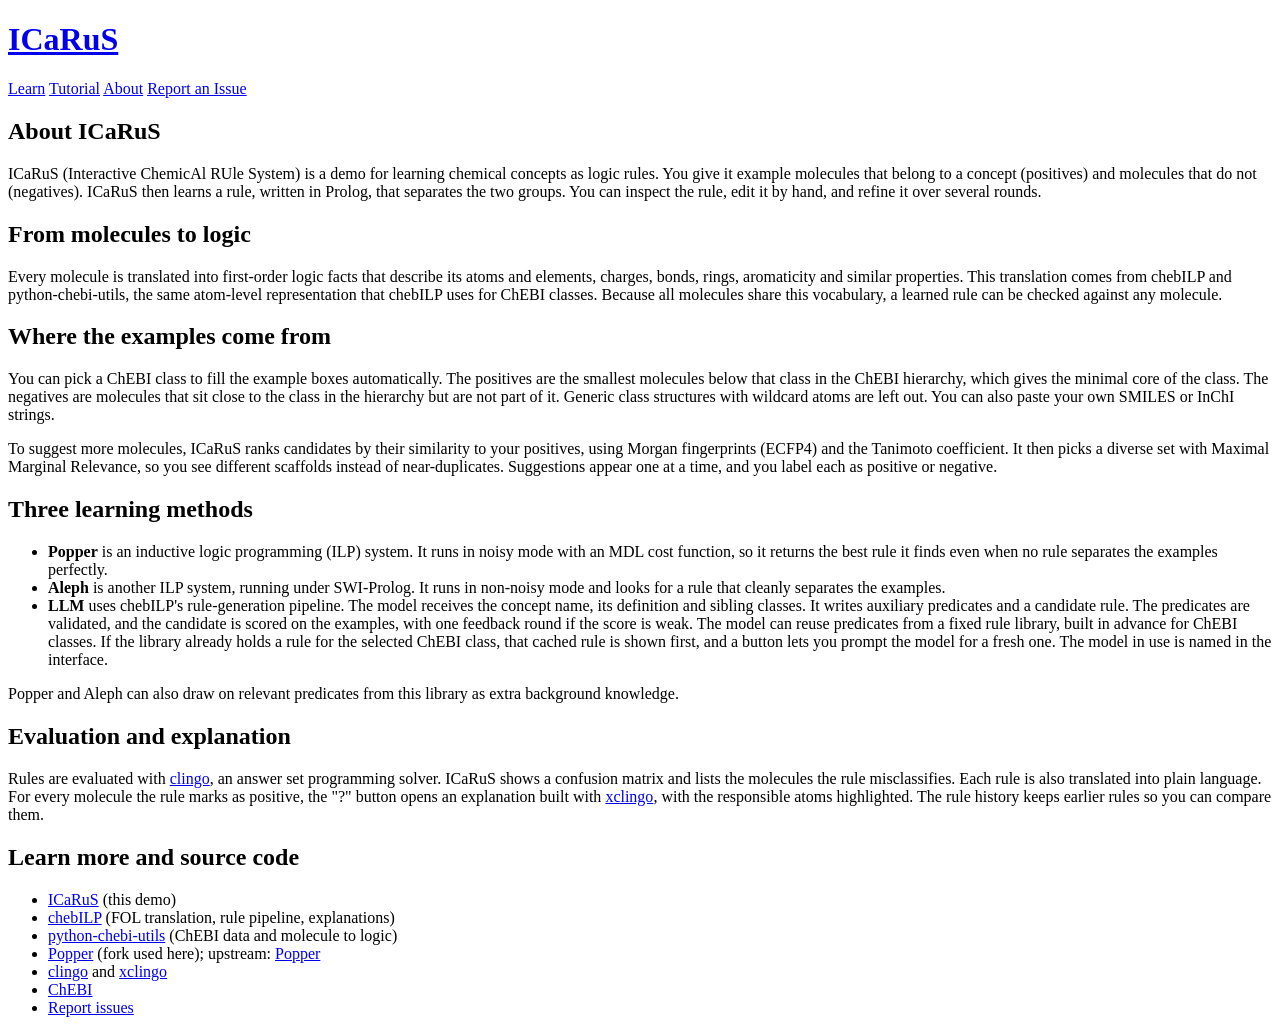
==== web/about.html @ bfb6d41b "Rule library read-only, LLM guard, tutorial and about pages - Treat data/rule_library as read-only: " ====
<!doctype html>
<html lang="en">
<head>
  <meta charset="utf-8">
  <meta name="viewport" content="width=device-width, initial-scale=1">
  <title>About — ICaRuS</title>
  <link rel="stylesheet" href="/static/style.css">
</head>
<body>
  <header class="navbar">
    <div class="navbar-left">
      <h1 class="logo"><a href="/" title="Interactive ChemicAl RUle System">ICaRuS</a></h1>
      <nav class="nav-links">
        <a href="/">Learn</a>
        <a href="/tutorial">Tutorial</a>
        <a href="/about">About</a>
        <a href="https://github.com/sfluegel05/icarus/issues/new" target="_blank" rel="noopener">Report an Issue</a>
      </nav>
    </div>
  </header>

  <main>
    <section class="card doc-prose">
      <h2>About ICaRuS</h2>
      <p>
        ICaRuS (Interactive ChemicAl RUle System) is a demo for learning chemical
        concepts as logic rules. You give it example molecules that belong to a
        concept (positives) and molecules that do not (negatives). ICaRuS then
        learns a rule, written in Prolog, that separates the two groups. You can
        inspect the rule, edit it by hand, and refine it over several rounds.
      </p>
    </section>

    <section class="card doc-prose">
      <h2>From molecules to logic</h2>
      <p>
        Every molecule is translated into first-order logic facts that describe
        its atoms and elements, charges, bonds, rings, aromaticity and similar
        properties. This translation comes from chebILP and python-chebi-utils,
        the same atom-level representation that chebILP uses for ChEBI classes.
        Because all molecules share this vocabulary, a learned rule can be
        checked against any molecule.
      </p>
    </section>

    <section class="card doc-prose">
      <h2>Where the examples come from</h2>
      <p>
        You can pick a ChEBI class to fill the example boxes automatically. The
        positives are the smallest molecules below that class in the ChEBI
        hierarchy, which gives the minimal core of the class. The negatives are
        molecules that sit close to the class in the hierarchy but are not part
        of it. Generic class structures with wildcard atoms are left out. You can
        also paste your own SMILES or InChI strings.
      </p>
      <p>
        To suggest more molecules, ICaRuS ranks candidates by their similarity to
        your positives, using Morgan fingerprints (ECFP4) and the Tanimoto
        coefficient. It then picks a diverse set with Maximal Marginal Relevance,
        so you see different scaffolds instead of near-duplicates. Suggestions
        appear one at a time, and you label each as positive or negative.
      </p>
    </section>

    <section class="card doc-prose">
      <h2>Three learning methods</h2>
      <ul>
        <li>
          <strong>Popper</strong> is an inductive logic programming (ILP) system.
          It runs in noisy mode with an MDL cost function, so it returns the best
          rule it finds even when no rule separates the examples perfectly.
        </li>
        <li>
          <strong>Aleph</strong> is another ILP system, running under SWI-Prolog.
          It runs in non-noisy mode and looks for a rule that cleanly separates
          the examples.
        </li>
        <li>
          <strong>LLM</strong> uses chebILP's rule-generation pipeline. The model
          receives the concept name, its definition and sibling classes. It writes
          auxiliary predicates and a candidate rule. The predicates are validated,
          and the candidate is scored on the examples, with one feedback round if
          the score is weak. The model can reuse predicates from a fixed rule
          library, built in advance for ChEBI classes. If the library already holds
          a rule for the selected ChEBI class, that cached rule is shown first, and
          a button lets you prompt the model for a fresh one. The model in use is
          named in the interface.
        </li>
      </ul>
      <p>
        Popper and Aleph can also draw on relevant predicates from this library
        as extra background knowledge.
      </p>
    </section>

    <section class="card doc-prose">
      <h2>Evaluation and explanation</h2>
      <p>
        Rules are evaluated with <a href="https://potassco.org/clingo/" target="_blank" rel="noopener">clingo</a>,
        an answer set programming solver. ICaRuS shows a confusion matrix and
        lists the molecules the rule misclassifies. Each rule is also translated
        into plain language. For every molecule the rule marks as positive, the
        "?" button opens an explanation built with
        <a href="https://github.com/bramucas/xclingo2" target="_blank" rel="noopener">xclingo</a>,
        with the responsible atoms highlighted. The rule history keeps earlier
        rules so you can compare them.
      </p>
    </section>

    <section class="card doc-prose">
      <h2>Learn more and source code</h2>
      <ul>
        <li><a href="https://github.com/sfluegel05/icarus" target="_blank" rel="noopener">ICaRuS</a> (this demo)</li>
        <li><a href="https://github.com/ChEB-AI/chebILP" target="_blank" rel="noopener">chebILP</a> (FOL translation, rule pipeline, explanations)</li>
        <li><a href="https://github.com/ChEB-AI/python-chebi-utils" target="_blank" rel="noopener">python-chebi-utils</a> (ChEBI data and molecule to logic)</li>
        <li><a href="https://github.com/sfluegel05/Popper" target="_blank" rel="noopener">Popper</a> (fork used here); upstream: <a href="https://github.com/logic-and-learning-lab/Popper" target="_blank" rel="noopener">Popper</a></li>
        <li><a href="https://potassco.org/clingo/" target="_blank" rel="noopener">clingo</a> and <a href="https://github.com/bramucas/xclingo2" target="_blank" rel="noopener">xclingo</a></li>
        <li><a href="https://www.ebi.ac.uk/chebi/" target="_blank" rel="noopener">ChEBI</a></li>
        <li><a href="https://github.com/sfluegel05/icarus/issues" target="_blank" rel="noopener">Report issues</a></li>
      </ul>
    </section>
  </main>
</body>
</html>
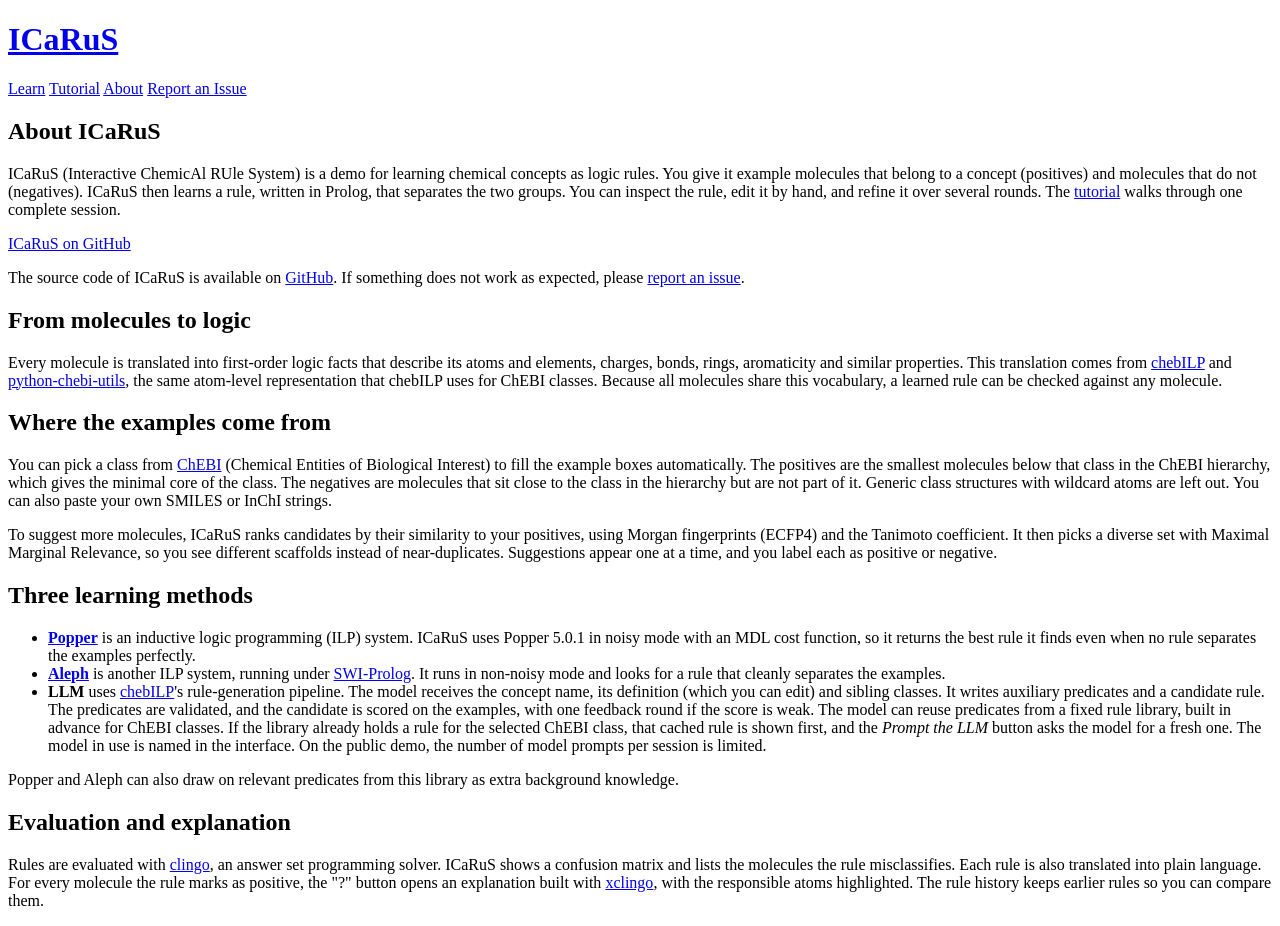
==== commit 332354de: "Revise about and tutorial pages Add links to ChEBI, Popper, Aleph, chebILP and the GitHub repository" ====
--- a/web/about.html
+++ b/web/about.html
@@ -4,22 +4,22 @@
   <meta charset="utf-8">
   <meta name="viewport" content="width=device-width, initial-scale=1">
   <title>About — ICaRuS</title>
-  <link rel="stylesheet" href="/static/style.css">
+  <link rel="stylesheet" href="static/style.css">
 </head>
 <body>
   <header class="navbar">
     <div class="navbar-left">
-      <h1 class="logo"><a href="/" title="Interactive ChemicAl RUle System">ICaRuS</a></h1>
+      <h1 class="logo"><a href="./" title="Interactive ChemicAl RUle System">ICaRuS</a></h1>
       <nav class="nav-links">
-        <a href="/">Learn</a>
-        <a href="/tutorial">Tutorial</a>
-        <a href="/about">About</a>
+        <a href="./">Learn</a>
+        <a href="tutorial">Tutorial</a>
+        <a href="about">About</a>
         <a href="https://github.com/sfluegel05/icarus/issues/new" target="_blank" rel="noopener">Report an Issue</a>
       </nav>
     </div>
   </header>
 
-  <main>
+  <main class="doc-main">
     <section class="card doc-prose">
       <h2>About ICaRuS</h2>
       <p>
@@ -27,7 +27,18 @@
         concepts as logic rules. You give it example molecules that belong to a
         concept (positives) and molecules that do not (negatives). ICaRuS then
         learns a rule, written in Prolog, that separates the two groups. You can
-        inspect the rule, edit it by hand, and refine it over several rounds.
+        inspect the rule, edit it by hand, and refine it over several rounds. The
+        <a href="tutorial">tutorial</a> walks through one complete session.
+      </p>
+      <div class="doc-links">
+        <a href="https://github.com/sfluegel05/icarus" target="_blank" rel="noopener">ICaRuS on GitHub</a>
+        
+      </div>
+      <p>
+        The source code of ICaRuS is available on
+        <a href="https://github.com/sfluegel05/icarus" target="_blank" rel="noopener">GitHub</a>.
+        If something does not work as expected, please
+        <a href="https://github.com/sfluegel05/icarus/issues/new" target="_blank" rel="noopener">report an issue</a>.
       </p>
     </section>
 
@@ -36,7 +47,9 @@
       <p>
         Every molecule is translated into first-order logic facts that describe
         its atoms and elements, charges, bonds, rings, aromaticity and similar
-        properties. This translation comes from chebILP and python-chebi-utils,
+        properties. This translation comes from
+        <a href="https://github.com/ChEB-AI/chebILP" target="_blank" rel="noopener">chebILP</a> and
+        <a href="https://github.com/ChEB-AI/python-chebi-utils" target="_blank" rel="noopener">python-chebi-utils</a>,
         the same atom-level representation that chebILP uses for ChEBI classes.
         Because all molecules share this vocabulary, a learned rule can be
         checked against any molecule.
@@ -46,12 +59,13 @@
     <section class="card doc-prose">
       <h2>Where the examples come from</h2>
       <p>
-        You can pick a ChEBI class to fill the example boxes automatically. The
-        positives are the smallest molecules below that class in the ChEBI
-        hierarchy, which gives the minimal core of the class. The negatives are
-        molecules that sit close to the class in the hierarchy but are not part
-        of it. Generic class structures with wildcard atoms are left out. You can
-        also paste your own SMILES or InChI strings.
+        You can pick a class from <a href="https://www.ebi.ac.uk/chebi/" target="_blank" rel="noopener">ChEBI</a>
+        (Chemical Entities of Biological Interest) to fill the example boxes
+        automatically. The positives are the smallest molecules below that class
+        in the ChEBI hierarchy, which gives the minimal core of the class. The
+        negatives are molecules that sit close to the class in the hierarchy but
+        are not part of it. Generic class structures with wildcard atoms are left
+        out. You can also paste your own SMILES or InChI strings.
       </p>
       <p>
         To suggest more molecules, ICaRuS ranks candidates by their similarity to
@@ -66,25 +80,31 @@
       <h2>Three learning methods</h2>
       <ul>
         <li>
-          <strong>Popper</strong> is an inductive logic programming (ILP) system.
-          It runs in noisy mode with an MDL cost function, so it returns the best
-          rule it finds even when no rule separates the examples perfectly.
+          <strong><a href="https://github.com/logic-and-learning-lab/Popper" target="_blank" rel="noopener">Popper</a></strong>
+          is an inductive logic programming (ILP) system. ICaRuS uses Popper 5.0.1
+          in noisy mode with an MDL cost function, so it returns the best rule it
+          finds even when no rule separates the examples perfectly.
         </li>
         <li>
-          <strong>Aleph</strong> is another ILP system, running under SWI-Prolog.
+          <strong><a href="https://www.cs.ox.ac.uk/activities/programinduction/Aleph/aleph.html" target="_blank" rel="noopener">Aleph</a></strong>
+          is another ILP system, running under
+          <a href="https://www.swi-prolog.org/" target="_blank" rel="noopener">SWI-Prolog</a>.
           It runs in non-noisy mode and looks for a rule that cleanly separates
           the examples.
         </li>
         <li>
-          <strong>LLM</strong> uses chebILP's rule-generation pipeline. The model
-          receives the concept name, its definition and sibling classes. It writes
-          auxiliary predicates and a candidate rule. The predicates are validated,
-          and the candidate is scored on the examples, with one feedback round if
-          the score is weak. The model can reuse predicates from a fixed rule
-          library, built in advance for ChEBI classes. If the library already holds
-          a rule for the selected ChEBI class, that cached rule is shown first, and
-          a button lets you prompt the model for a fresh one. The model in use is
-          named in the interface.
+          <strong>LLM</strong> uses
+          <a href="https://github.com/ChEB-AI/chebILP" target="_blank" rel="noopener">chebILP</a>'s
+          rule-generation pipeline. The model receives the concept name, its
+          definition (which you can edit) and sibling classes. It writes auxiliary
+          predicates and a candidate rule. The predicates are validated, and the
+          candidate is scored on the examples, with one feedback round if the
+          score is weak. The model can reuse predicates from a fixed rule library,
+          built in advance for ChEBI classes. If the library already holds a rule
+          for the selected ChEBI class, that cached rule is shown first, and the
+          <em>Prompt the LLM</em> button asks the model for a fresh one. The model
+          in use is named in the interface. On the public demo, the number of
+          model prompts per session is limited.
         </li>
       </ul>
       <p>
@@ -106,19 +126,6 @@
         rules so you can compare them.
       </p>
     </section>
-
-    <section class="card doc-prose">
-      <h2>Learn more and source code</h2>
-      <ul>
-        <li><a href="https://github.com/sfluegel05/icarus" target="_blank" rel="noopener">ICaRuS</a> (this demo)</li>
-        <li><a href="https://github.com/ChEB-AI/chebILP" target="_blank" rel="noopener">chebILP</a> (FOL translation, rule pipeline, explanations)</li>
-        <li><a href="https://github.com/ChEB-AI/python-chebi-utils" target="_blank" rel="noopener">python-chebi-utils</a> (ChEBI data and molecule to logic)</li>
-        <li><a href="https://github.com/sfluegel05/Popper" target="_blank" rel="noopener">Popper</a> (fork used here); upstream: <a href="https://github.com/logic-and-learning-lab/Popper" target="_blank" rel="noopener">Popper</a></li>
-        <li><a href="https://potassco.org/clingo/" target="_blank" rel="noopener">clingo</a> and <a href="https://github.com/bramucas/xclingo2" target="_blank" rel="noopener">xclingo</a></li>
-        <li><a href="https://www.ebi.ac.uk/chebi/" target="_blank" rel="noopener">ChEBI</a></li>
-        <li><a href="https://github.com/sfluegel05/icarus/issues" target="_blank" rel="noopener">Report issues</a></li>
-      </ul>
-    </section>
   </main>
 </body>
 </html>
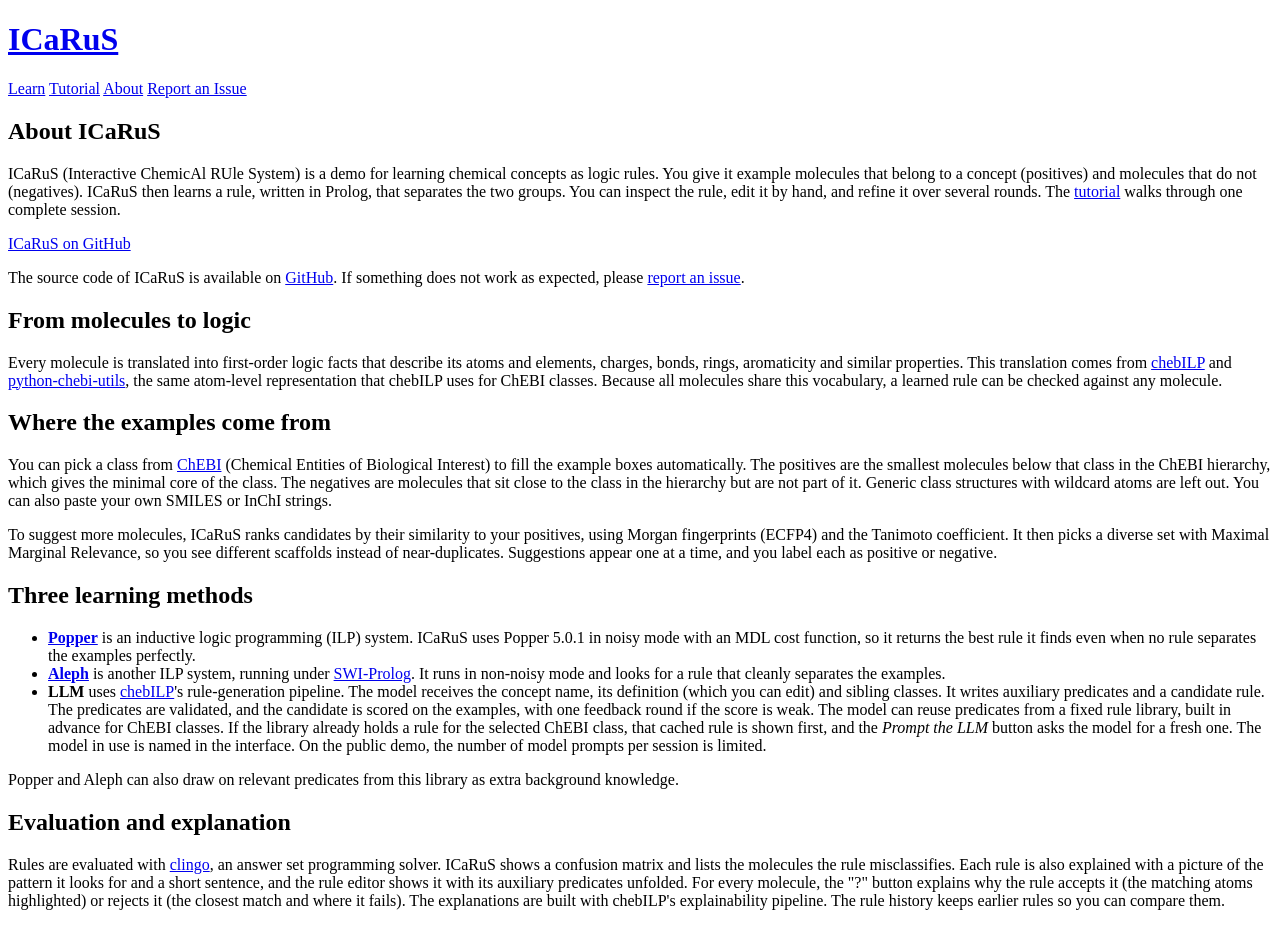
==== commit ee12fcca: "Migrate to chebILP explanation pipeline; add not/count boxes to the block editor - Use chebILP's rul" ====
--- a/web/about.html
+++ b/web/about.html
@@ -118,12 +118,12 @@
       <p>
         Rules are evaluated with <a href="https://potassco.org/clingo/" target="_blank" rel="noopener">clingo</a>,
         an answer set programming solver. ICaRuS shows a confusion matrix and
-        lists the molecules the rule misclassifies. Each rule is also translated
-        into plain language. For every molecule the rule marks as positive, the
-        "?" button opens an explanation built with
-        <a href="https://github.com/bramucas/xclingo2" target="_blank" rel="noopener">xclingo</a>,
-        with the responsible atoms highlighted. The rule history keeps earlier
-        rules so you can compare them.
+        lists the molecules the rule misclassifies. Each rule is also explained with a
+        picture of the pattern it looks for and a short sentence, and the rule editor
+        shows it with its auxiliary predicates unfolded. For every molecule, the "?" button explains why the rule
+        accepts it (the matching atoms highlighted) or rejects it (the closest match and
+        where it fails). The explanations are built with chebILP's explainability pipeline. The rule
+        history keeps earlier rules so you can compare them.
       </p>
     </section>
   </main>
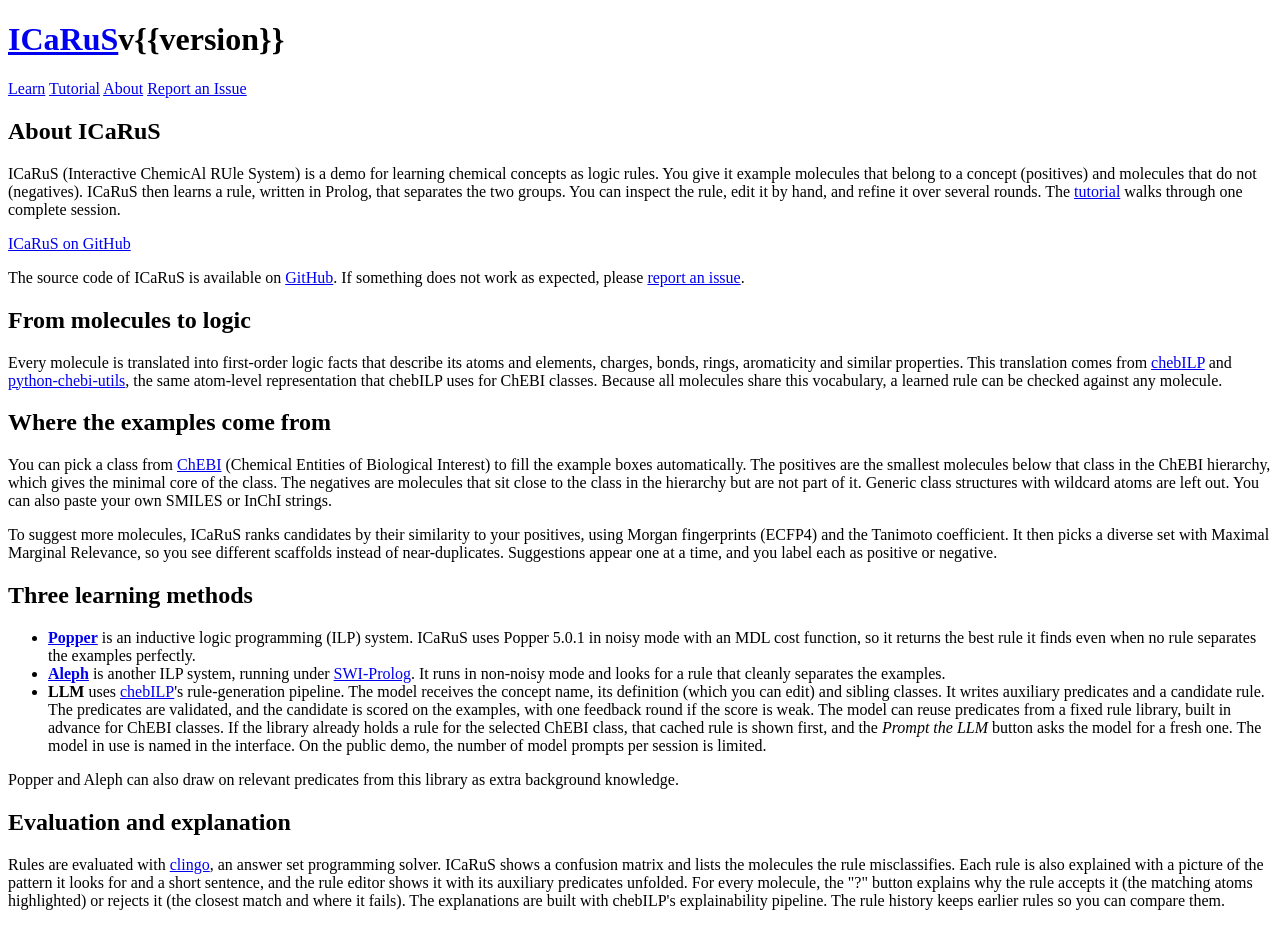
==== commit 449c21f2: "add versioning" ====
--- a/web/about.html
+++ b/web/about.html
@@ -9,7 +9,7 @@
 <body>
   <header class="navbar">
     <div class="navbar-left">
-      <h1 class="logo"><a href="./" title="Interactive ChemicAl RUle System">ICaRuS</a></h1>
+      <h1 class="logo"><a href="./" title="Interactive ChemicAl RUle System">ICaRuS</a><span class="version" title="ICaRuS version">v{{version}}</span></h1>
       <nav class="nav-links">
         <a href="./">Learn</a>
         <a href="tutorial">Tutorial</a>
